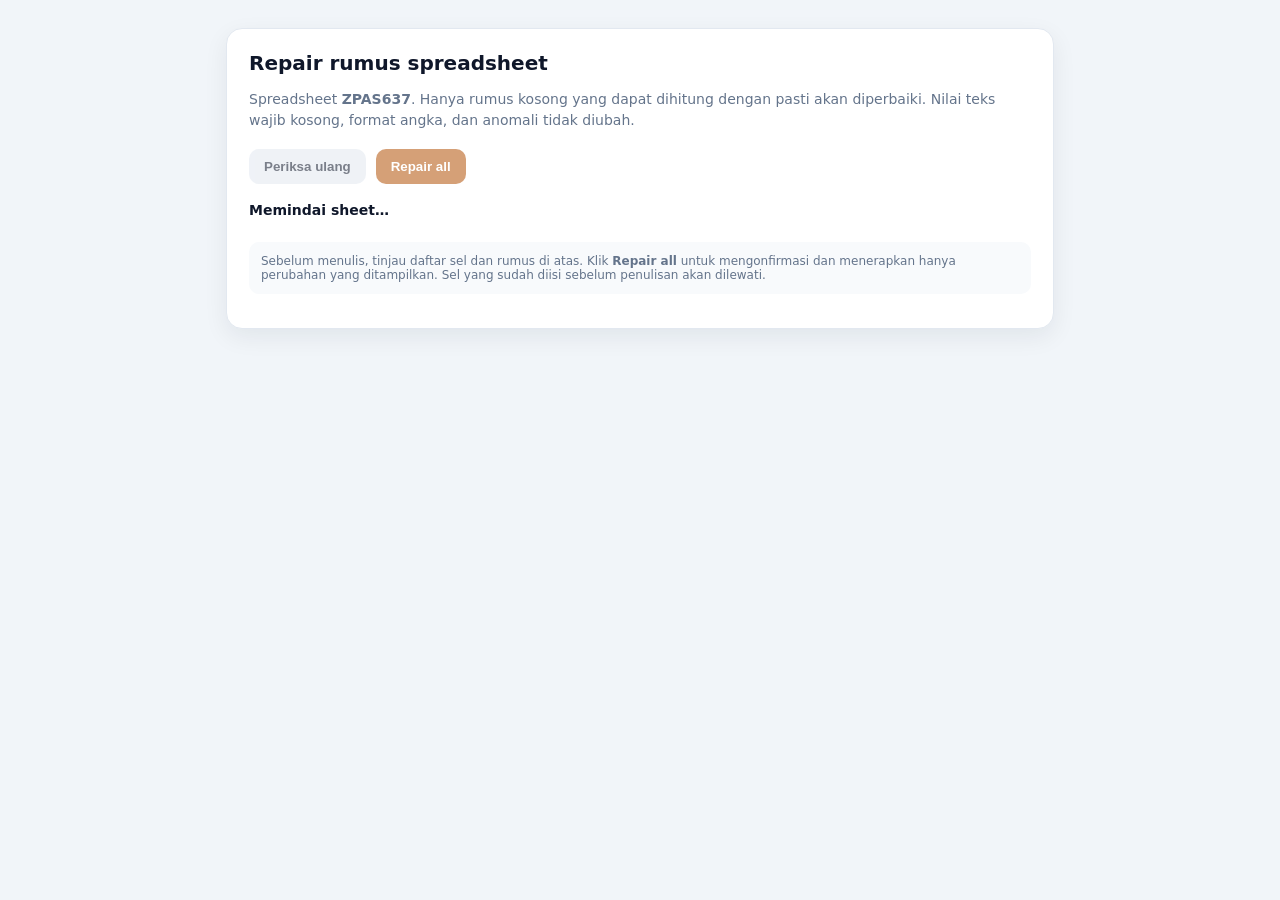
==== apps-script/Repair.html @ a470b179 "v1.22.1 — tombol Repair all & Apps Script repair formula terkontrol" ====
<!doctype html><html lang="id"><head><base target="_top"><meta name="viewport" content="width=device-width,initial-scale=1"><style>
*{box-sizing:border-box}body{font:14px system-ui,-apple-system,Segoe UI,sans-serif;margin:0;background:#f1f5f9;color:#0f172a}.wrap{max-width:860px;margin:28px auto;padding:0 16px}.card{background:white;border:1px solid #e2e8f0;border-radius:16px;padding:22px;box-shadow:0 8px 24px #0f172a12}h1{font-size:20px;margin:0 0 6px}.sub{color:#64748b;line-height:1.5}.buttons{display:flex;gap:10px;margin:18px 0}.btn{border:0;border-radius:10px;padding:10px 15px;font-weight:700;cursor:pointer}.primary{background:#b45309;color:#fff}.secondary{background:#e2e8f0;color:#0f172a}.btn:disabled{opacity:.55;cursor:wait}.note{font-size:12px;color:#64748b;background:#f8fafc;padding:12px;border-radius:10px}.status{margin:12px 0;font-weight:700}.list{display:grid;gap:8px}.item{border:1px solid #e2e8f0;border-radius:10px;padding:11px}.item strong{font-size:13px}.meta{font-size:12px;color:#64748b;margin-top:4px}.formula{font:12px ui-monospace,monospace;background:#f8fafc;padding:6px;border-radius:5px;display:block;margin-top:5px;overflow-wrap:anywhere}.ok{color:#047857}.err{color:#b91c1c}</style></head><body><main class="wrap"><section class="card"><h1>Repair rumus spreadsheet</h1><p class="sub">Spreadsheet <b>ZPAS637</b>. Hanya rumus kosong yang dapat dihitung dengan pasti akan diperbaiki. Nilai teks wajib kosong, format angka, dan anomali tidak diubah.</p><div class="buttons"><button class="btn secondary" id="scan" onclick="scan()">Periksa ulang</button><button class="btn primary" id="repair" onclick="repair()" disabled>Repair all</button></div><div id="status" class="status">Memeriksa spreadsheet…</div><div id="items" class="list"></div><p class="note">Sebelum menulis, tinjau daftar sel dan rumus di atas. Klik <b>Repair all</b> untuk mengonfirmasi dan menerapkan hanya perubahan yang ditampilkan. Sel yang sudah diisi sebelum penulisan akan dilewati.</p></section></main><script>
let preview=null;const esc=s=>String(s).replace(/[&<>"']/g,c=>({'&':'&amp;','<':'&lt;','>':'&gt;','"':'&quot;',"'":'&#39;'}[c]));
function busy(v){document.querySelectorAll('button').forEach(b=>b.disabled=v);}
function scan(){busy(true);document.getElementById('status').textContent='Memindai sheet…';google.script.run.withSuccessHandler(res=>{preview=res;const box=document.getElementById('items');box.innerHTML=(res.items||[]).map(x=>`<article class="item"><strong>${esc(x.cell+x.row)} — ${esc(x.label)}</strong><div class="meta">${esc(x.why)}</div><code class="formula">${esc(x.formula)}</code></article>`).join('');document.getElementById('status').textContent=res.items.length?`${res.items.length} rumus kosong siap diperbaiki — mohon tinjau.`:'Tidak ada rumus kosong yang memenuhi aturan perbaikan aman.';document.getElementById('repair').disabled=!res.items.length;document.getElementById('scan').disabled=false;}).withFailureHandler(err=>{document.getElementById('status').innerHTML='<span class="err">Gagal memindai: '+esc(err.message||err)+'</span>';busy(false);}).getRepairPreview();}
function repair(){if(!preview||!preview.items.length)return;const n=preview.items.length;if(!confirm(`Konfirmasi Repair all: tulis ${n} rumus ke sheet ZPAS637? Hanya sel kosong yang ditampilkan akan diisi.`))return;busy(true);document.getElementById('status').textContent='Menulis rumus…';google.script.run.withSuccessHandler(res=>{document.getElementById('status').innerHTML=`<span class="ok">Selesai: ${res.repaired} sel diperbaiki.</span> Dashboard dapat disegarkan melalui Sync Now.`;document.getElementById('items').innerHTML=(res.items||[]).map(x=>`<article class="item"><strong>${esc(x.cell+x.row)} — ${esc(x.label)}</strong><div class="meta">Rumus berhasil ditulis: <code>${esc(x.formula)}</code></div></article>`).join('');busy(false);document.getElementById('repair').disabled=true;}).withFailureHandler(err=>{document.getElementById('status').innerHTML='<span class="err">Gagal menulis: '+esc(err.message||err)+'</span>';busy(false);}).applyRepairs();}
scan();</script></body></html>
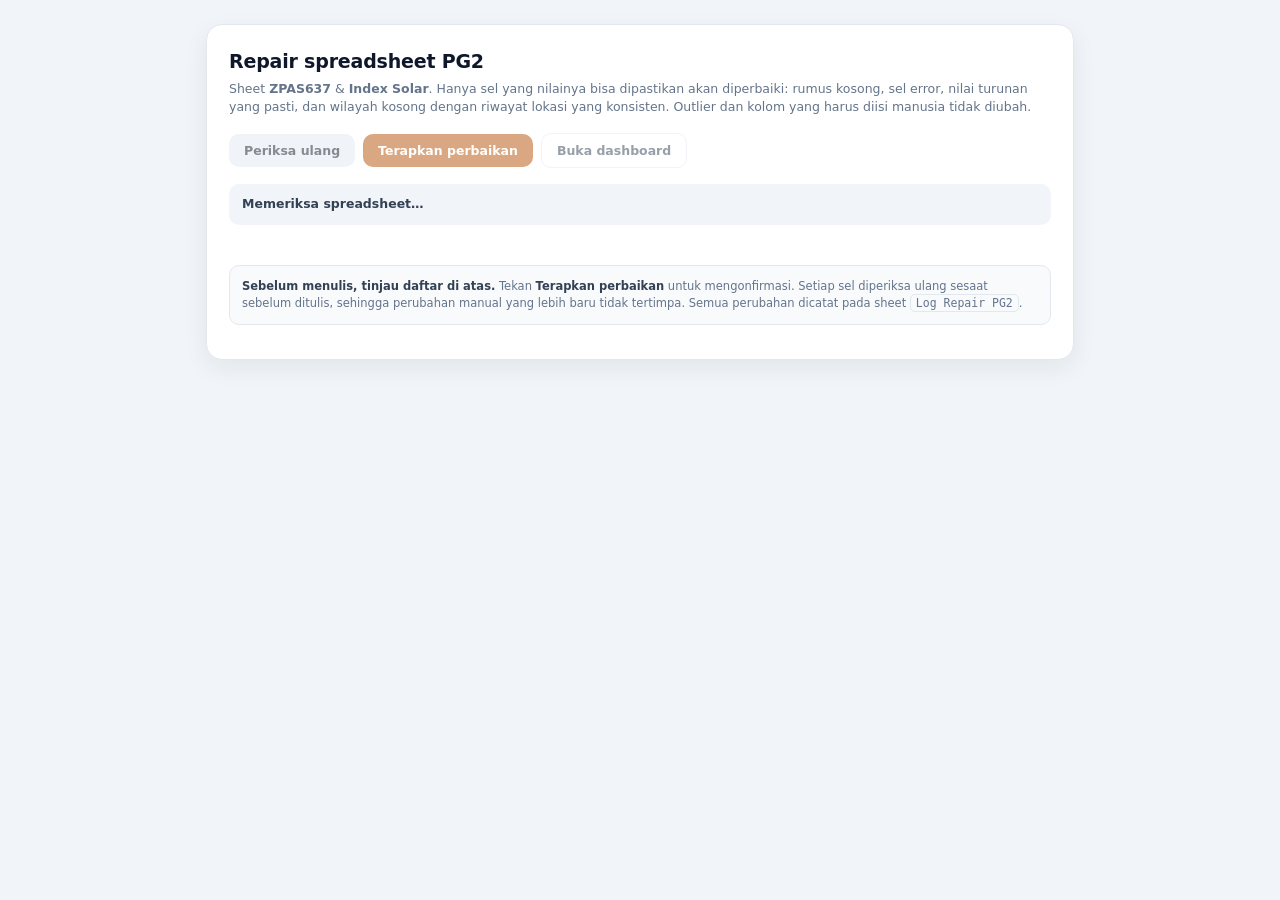
==== commit c2b824b3: "v1.23.0 — tombol Repair pada notifikasi data error: perbaikan langsung ke spreadsheet Tombol Repair " ====
--- a/apps-script/Repair.html
+++ b/apps-script/Repair.html
@@ -1,7 +1,243 @@
-<!doctype html><html lang="id"><head><base target="_top"><meta name="viewport" content="width=device-width,initial-scale=1"><style>
-*{box-sizing:border-box}body{font:14px system-ui,-apple-system,Segoe UI,sans-serif;margin:0;background:#f1f5f9;color:#0f172a}.wrap{max-width:860px;margin:28px auto;padding:0 16px}.card{background:white;border:1px solid #e2e8f0;border-radius:16px;padding:22px;box-shadow:0 8px 24px #0f172a12}h1{font-size:20px;margin:0 0 6px}.sub{color:#64748b;line-height:1.5}.buttons{display:flex;gap:10px;margin:18px 0}.btn{border:0;border-radius:10px;padding:10px 15px;font-weight:700;cursor:pointer}.primary{background:#b45309;color:#fff}.secondary{background:#e2e8f0;color:#0f172a}.btn:disabled{opacity:.55;cursor:wait}.note{font-size:12px;color:#64748b;background:#f8fafc;padding:12px;border-radius:10px}.status{margin:12px 0;font-weight:700}.list{display:grid;gap:8px}.item{border:1px solid #e2e8f0;border-radius:10px;padding:11px}.item strong{font-size:13px}.meta{font-size:12px;color:#64748b;margin-top:4px}.formula{font:12px ui-monospace,monospace;background:#f8fafc;padding:6px;border-radius:5px;display:block;margin-top:5px;overflow-wrap:anywhere}.ok{color:#047857}.err{color:#b91c1c}</style></head><body><main class="wrap"><section class="card"><h1>Repair rumus spreadsheet</h1><p class="sub">Spreadsheet <b>ZPAS637</b>. Hanya rumus kosong yang dapat dihitung dengan pasti akan diperbaiki. Nilai teks wajib kosong, format angka, dan anomali tidak diubah.</p><div class="buttons"><button class="btn secondary" id="scan" onclick="scan()">Periksa ulang</button><button class="btn primary" id="repair" onclick="repair()" disabled>Repair all</button></div><div id="status" class="status">Memeriksa spreadsheet…</div><div id="items" class="list"></div><p class="note">Sebelum menulis, tinjau daftar sel dan rumus di atas. Klik <b>Repair all</b> untuk mengonfirmasi dan menerapkan hanya perubahan yang ditampilkan. Sel yang sudah diisi sebelum penulisan akan dilewati.</p></section></main><script>
-let preview=null;const esc=s=>String(s).replace(/[&<>"']/g,c=>({'&':'&amp;','<':'&lt;','>':'&gt;','"':'&quot;',"'":'&#39;'}[c]));
-function busy(v){document.querySelectorAll('button').forEach(b=>b.disabled=v);}
-function scan(){busy(true);document.getElementById('status').textContent='Memindai sheet…';google.script.run.withSuccessHandler(res=>{preview=res;const box=document.getElementById('items');box.innerHTML=(res.items||[]).map(x=>`<article class="item"><strong>${esc(x.cell+x.row)} — ${esc(x.label)}</strong><div class="meta">${esc(x.why)}</div><code class="formula">${esc(x.formula)}</code></article>`).join('');document.getElementById('status').textContent=res.items.length?`${res.items.length} rumus kosong siap diperbaiki — mohon tinjau.`:'Tidak ada rumus kosong yang memenuhi aturan perbaikan aman.';document.getElementById('repair').disabled=!res.items.length;document.getElementById('scan').disabled=false;}).withFailureHandler(err=>{document.getElementById('status').innerHTML='<span class="err">Gagal memindai: '+esc(err.message||err)+'</span>';busy(false);}).getRepairPreview();}
-function repair(){if(!preview||!preview.items.length)return;const n=preview.items.length;if(!confirm(`Konfirmasi Repair all: tulis ${n} rumus ke sheet ZPAS637? Hanya sel kosong yang ditampilkan akan diisi.`))return;busy(true);document.getElementById('status').textContent='Menulis rumus…';google.script.run.withSuccessHandler(res=>{document.getElementById('status').innerHTML=`<span class="ok">Selesai: ${res.repaired} sel diperbaiki.</span> Dashboard dapat disegarkan melalui Sync Now.`;document.getElementById('items').innerHTML=(res.items||[]).map(x=>`<article class="item"><strong>${esc(x.cell+x.row)} — ${esc(x.label)}</strong><div class="meta">Rumus berhasil ditulis: <code>${esc(x.formula)}</code></div></article>`).join('');busy(false);document.getElementById('repair').disabled=true;}).withFailureHandler(err=>{document.getElementById('status').innerHTML='<span class="err">Gagal menulis: '+esc(err.message||err)+'</span>';busy(false);}).applyRepairs();}
-scan();</script></body></html>+<!doctype html>
+<html lang="id">
+<head>
+  <base target="_top">
+  <meta charset="utf-8">
+  <meta name="viewport" content="width=device-width, initial-scale=1">
+  <style>
+    *{box-sizing:border-box}
+    body{font:14px/1.5 system-ui,-apple-system,"Segoe UI",Roboto,sans-serif;margin:0;background:#f1f5f9;color:#0f172a}
+    .wrap{max-width:900px;margin:0 auto;padding:24px 16px 48px}
+    .card{background:#fff;border:1px solid #e2e8f0;border-radius:16px;padding:22px;box-shadow:0 8px 24px rgba(15,23,42,.07)}
+    h1{font-size:19px;margin:0 0 4px;letter-spacing:-.01em}
+    .sub{color:#64748b;font-size:12.5px;margin:0}
+    .row{display:flex;flex-wrap:wrap;gap:8px;align-items:center}
+    .btn{border:0;border-radius:10px;padding:9px 15px;font-weight:700;font-size:12.5px;cursor:pointer;font-family:inherit}
+    .btn:disabled{opacity:.5;cursor:not-allowed}
+    .primary{background:#b45309;color:#fff}
+    .primary:hover:not(:disabled){background:#92400e}
+    .secondary{background:#e2e8f0;color:#0f172a}
+    .ghost{background:#fff;color:#334155;border:1px solid #e2e8f0}
+    .status{margin:16px 0 12px;padding:11px 13px;border-radius:10px;font-size:12.5px;font-weight:600}
+    .s-info{background:#f1f5f9;color:#334155}
+    .s-ok{background:#ecfdf5;color:#065f46}
+    .s-warn{background:#fffbeb;color:#92400e}
+    .s-err{background:#fef2f2;color:#991b1b}
+    .list{display:grid;gap:7px}
+    .item{border:1px solid #e2e8f0;border-radius:10px;padding:10px 12px}
+    .item.done{border-color:#a7f3d0;background:#f0fdf4}
+    .item.miss{border-color:#fecaca;background:#fef2f2}
+    .head{display:flex;flex-wrap:wrap;gap:6px;align-items:center;justify-content:space-between}
+    .tag{font:600 10.5px/1.6 ui-monospace,SFMono-Regular,Menlo,monospace;background:#0f172a;color:#fff;border-radius:4px;padding:1px 6px}
+    .who{font-size:11.5px;color:#475569}
+    .val{font-size:11.5px;color:#334155;margin-top:5px}
+    code{font:11.5px ui-monospace,SFMono-Regular,Menlo,monospace;background:#f8fafc;border:1px solid #e2e8f0;border-radius:5px;padding:1px 5px;overflow-wrap:anywhere}
+    .badge{font-size:10px;font-weight:700;border-radius:999px;padding:2px 8px}
+    .b-rumus{background:#ffe4e6;color:#9f1239}
+    .b-error{background:#ffe4e6;color:#9f1239}
+    .b-nilai{background:#fef3c7;color:#92400e}
+    .b-wilayah{background:#fef3c7;color:#92400e}
+    .b-format{background:#ffedd5;color:#9a3412}
+    .note{margin-top:16px;font-size:11.5px;color:#64748b;background:#f8fafc;border:1px solid #e2e8f0;border-radius:10px;padding:12px}
+    .note b{color:#334155}
+    .skip{margin-top:14px;font-size:11.5px;color:#64748b}
+    .skip li{margin:3px 0}
+    .empty{text-align:center;padding:28px 10px;color:#94a3b8;font-size:12.5px}
+    .filters{display:flex;gap:6px;flex-wrap:wrap;margin:0 0 12px}
+    .chip{font-size:11.5px;font-weight:600;border:1px solid #e2e8f0;background:#fff;color:#475569;border-radius:999px;padding:4px 11px;cursor:pointer}
+    .chip.on{background:#0f172a;color:#fff;border-color:#0f172a}
+    .count{font:700 10.5px/1 ui-monospace,monospace;background:rgba(255,255,255,.25);border-radius:999px;padding:2px 6px;margin-left:5px}
+    .chip.on .count{background:rgba(255,255,255,.25)}
+    .chip:not(.on) .count{background:#e2e8f0;color:#475569}
+  </style>
+</head>
+<body>
+<main class="wrap">
+  <section class="card">
+    <h1>Repair spreadsheet PG2</h1>
+    <p class="sub">
+      Sheet <b>ZPAS637</b> &amp; <b>Index Solar</b>. Hanya sel yang nilainya bisa dipastikan akan diperbaiki:
+      rumus kosong, sel error, nilai turunan yang pasti, dan wilayah kosong dengan riwayat lokasi yang konsisten.
+      Outlier dan kolom yang harus diisi manusia tidak diubah.
+    </p>
+
+    <div class="row" style="margin-top:16px">
+      <button class="btn secondary" id="scan" type="button">Periksa ulang</button>
+      <button class="btn primary" id="repair" type="button" disabled>Terapkan perbaikan</button>
+      <button class="btn ghost" id="back" type="button" title="Kembali ke dashboard">Buka dashboard</button>
+    </div>
+
+    <div id="status" class="status s-info">Memeriksa spreadsheet…</div>
+    <div id="filters" class="filters" hidden></div>
+    <div id="items" class="list"></div>
+    <div id="skipped"></div>
+
+    <p class="note">
+      <b>Sebelum menulis, tinjau daftar di atas.</b> Tekan <b>Terapkan perbaikan</b> untuk mengonfirmasi.
+      Setiap sel diperiksa ulang sesaat sebelum ditulis, sehingga perubahan manual yang lebih baru tidak tertimpa.
+      Semua perubahan dicatat pada sheet <code>Log Repair PG2</code>.
+    </p>
+  </section>
+</main>
+
+<script>
+  var preview = null;
+  var aktifFilter = 'all';
+
+  function esc(s) {
+    return String(s == null ? '' : s).replace(/[&<>"']/g, function (c) {
+      return { '&': '&amp;', '<': '&lt;', '>': '&gt;', '"': '&quot;', "'": '&#39;' }[c];
+    });
+  }
+  function setStatus(html, jenis) {
+    var el = document.getElementById('status');
+    el.className = 'status s-' + (jenis || 'info');
+    el.innerHTML = html;
+  }
+  function busy(v) {
+    document.getElementById('scan').disabled = v;
+    document.getElementById('repair').disabled = v || !preview || !preview.items.length;
+    document.getElementById('back').disabled = v;
+  }
+  var LABEL = { rumus: 'Rumus kosong', error: 'Sel error', nilai: 'Nilai turunan', wilayah: 'Wilayah kosong', format: 'Format angka' };
+
+  function scan() {
+    busy(true);
+    setStatus('Memeriksa spreadsheet…', 'info');
+    document.getElementById('items').innerHTML = '';
+    document.getElementById('skipped').innerHTML = '';
+    document.getElementById('filters').hidden = true;
+    google.script.run
+      .withSuccessHandler(function (res) {
+        preview = res && res.ok ? res : { items: [], skipped: [], ringkasan: { total: 0 } };
+        render();
+        busy(false);
+      })
+      .withFailureHandler(function (err) {
+        setStatus('Gagal memeriksa: ' + esc(err && err.message ? err.message : err), 'err');
+        busy(false);
+      })
+      .api({ action: 'preview', token: TOKEN });
+  }
+
+  function render() {
+    var items = preview.items || [];
+    var skipped = preview.skipped || [];
+    if (!items.length) {
+      setStatus(skipped.length
+        ? 'Tidak ada sel yang bisa diperbaiki otomatis. ' + skipped.length + ' temuan perlu tindakan manual.'
+        : 'Tidak ada sel yang perlu diperbaiki. Spreadsheet sudah bersih.', skipped.length ? 'warn' : 'ok');
+      document.getElementById('items').innerHTML = '<div class="empty">Tidak ada perubahan yang akan ditulis.</div>';
+      renderSkipped(skipped);
+      document.getElementById('repair').disabled = true;
+      return;
+    }
+
+    var per = {};
+    items.forEach(function (i) { per[i.tipe] = (per[i.tipe] || 0) + 1; });
+    var bagian = Object.keys(per).map(function (k) { return per[k] + ' ' + (LABEL[k] || k).toLowerCase(); }).join(' · ');
+    setStatus(items.length + ' sel siap diperbaiki — ' + bagian + '. Mohon tinjau sebelum menerapkan.', 'warn');
+
+    // filter per jenis
+    var f = document.getElementById('filters');
+    var tombol = [{ id: 'all', label: 'Semua', n: items.length }].concat(
+      Object.keys(per).map(function (k) { return { id: k, label: LABEL[k] || k, n: per[k] }; })
+    );
+    f.innerHTML = tombol.map(function (t) {
+      return '<button type="button" class="chip' + (aktifFilter === t.id ? ' on' : '') + '" data-f="' + t.id + '">' +
+        esc(t.label) + '<span class="count">' + t.n + '</span></button>';
+    }).join('');
+    f.hidden = false;
+    Array.prototype.forEach.call(f.querySelectorAll('.chip'), function (b) {
+      b.addEventListener('click', function () { aktifFilter = b.getAttribute('data-f'); render(); });
+    });
+
+    var tampil = aktifFilter === 'all' ? items : items.filter(function (i) { return i.tipe === aktifFilter; });
+    document.getElementById('items').innerHTML = tampil.map(function (x) {
+      var baru = x.mode === 'formula'
+        ? '<code>' + esc(x.rumus) + '</code>'
+        : '<b>' + esc(x.nilaiBaru) + '</b>';
+      var lama = x.nilaiSekarang ? '<span style="color:#be123c">' + esc(x.nilaiSekarang) + '</span> &rarr; ' : '';
+      return '<article class="item">' +
+        '<div class="head">' +
+          '<div><span class="tag">' + esc(x.sheet) + '!' + esc(x.huruf) + x.baris + '</span> ' +
+          '<span class="who">' + esc(x.kolom) + '</span></div>' +
+          '<span class="badge b-' + esc(x.tipe) + '">' + esc(LABEL[x.tipe] || x.tipe) + '</span>' +
+        '</div>' +
+        '<div class="val">' + lama + baru + '</div>' +
+        '<div class="who">' + esc(x.alasan) + (x.catatan ? ' ' + esc(x.catatan) : '') + '</div>' +
+      '</article>';
+    }).join('');
+
+    renderSkipped(skipped);
+    document.getElementById('repair').disabled = false;
+  }
+
+  function renderSkipped(skipped) {
+    var box = document.getElementById('skipped');
+    if (!skipped || !skipped.length) { box.innerHTML = ''; return; }
+    box.innerHTML = '<div class="skip"><b>Sengaja tidak diperbaiki otomatis (' + skipped.length + ')</b><ul>' +
+      skipped.slice(0, 50).map(function (s) {
+        return '<li><code>' + esc(s.kunci || s.sheet) + '</code> — ' + esc(s.alasan) + '</li>';
+      }).join('') +
+      (skipped.length > 50 ? '<li>…dan ' + (skipped.length - 50) + ' lainnya.</li>' : '') +
+      '</ul></div>';
+  }
+
+  function repair() {
+    if (!preview || !preview.items.length) return;
+    var n = preview.items.length;
+    if (!confirm('Terapkan perbaikan pada ' + n + ' sel di spreadsheet?\n\nHanya sel yang tercantum di daftar yang akan diubah.')) return;
+    busy(true);
+    setStatus('Menulis perbaikan…', 'info');
+    google.script.run
+      .withSuccessHandler(function (res) {
+        if (!res || res.ok === false) {
+          setStatus('Gagal menulis: ' + esc(res && res.error ? res.error : 'tidak diketahui'), 'err');
+          busy(false);
+          return;
+        }
+        var gagal = res.gagal || [];
+        setStatus('Selesai: ' + res.applied + ' sel diperbaiki (' + res.verified + ' terverifikasi).' +
+          (gagal.length ? ' ' + gagal.length + ' dilewati.' : ''), res.applied ? 'ok' : 'warn');
+        document.getElementById('items').innerHTML = (res.items || []).map(function (x) {
+          var isi = x.mode === 'formula' ? '<code>' + esc(x.hasil || x.rumus) + '</code>' : '<b>' + esc(x.nilaiBaru) + '</b>';
+          return '<article class="item done"><div class="head">' +
+            '<div><span class="tag">' + esc(x.sheet) + '!' + esc(x.huruf) + x.baris + '</span> ' +
+            '<span class="who">' + esc(x.kolom) + '</span></div>' +
+            '<span class="badge b-' + esc(x.tipe) + '">ditulis</span></div>' +
+            '<div class="val">' + isi + '</div></article>';
+        }).join('') || '<div class="empty">Tidak ada sel yang ditulis.</div>';
+        boxGagal(gagal);
+        document.getElementById('filters').hidden = true;
+        document.getElementById('skipped').innerHTML = '';
+        document.getElementById('repair').disabled = true;
+        document.getElementById('scan').disabled = false;
+        document.getElementById('back').disabled = false;
+      })
+      .withFailureHandler(function (err) {
+        setStatus('Gagal menulis: ' + esc(err && err.message ? err.message : err), 'err');
+        busy(false);
+      })
+      .api({ action: 'apply', token: TOKEN });
+  }
+
+  function boxGagal(gagal) {
+    if (!gagal || !gagal.length) return;
+    var box = document.getElementById('skipped');
+    box.innerHTML = '<div class="skip"><b>Dilewati saat penulisan (' + gagal.length + ')</b><ul>' +
+      gagal.slice(0, 50).map(function (s) {
+        return '<li><code>' + esc(s.kunci) + '</code> — ' + esc(s.alasan) + '</li>';
+      }).join('') + '</ul></div>';
+  }
+
+  document.getElementById('scan').addEventListener('click', scan);
+  document.getElementById('repair').addEventListener('click', repair);
+  document.getElementById('back').addEventListener('click', function () {
+    window.open('https://wahyudp76.github.io/FS-evaluation/', '_blank');
+  });
+
+  scan();
+</script>
+</body>
+</html>
